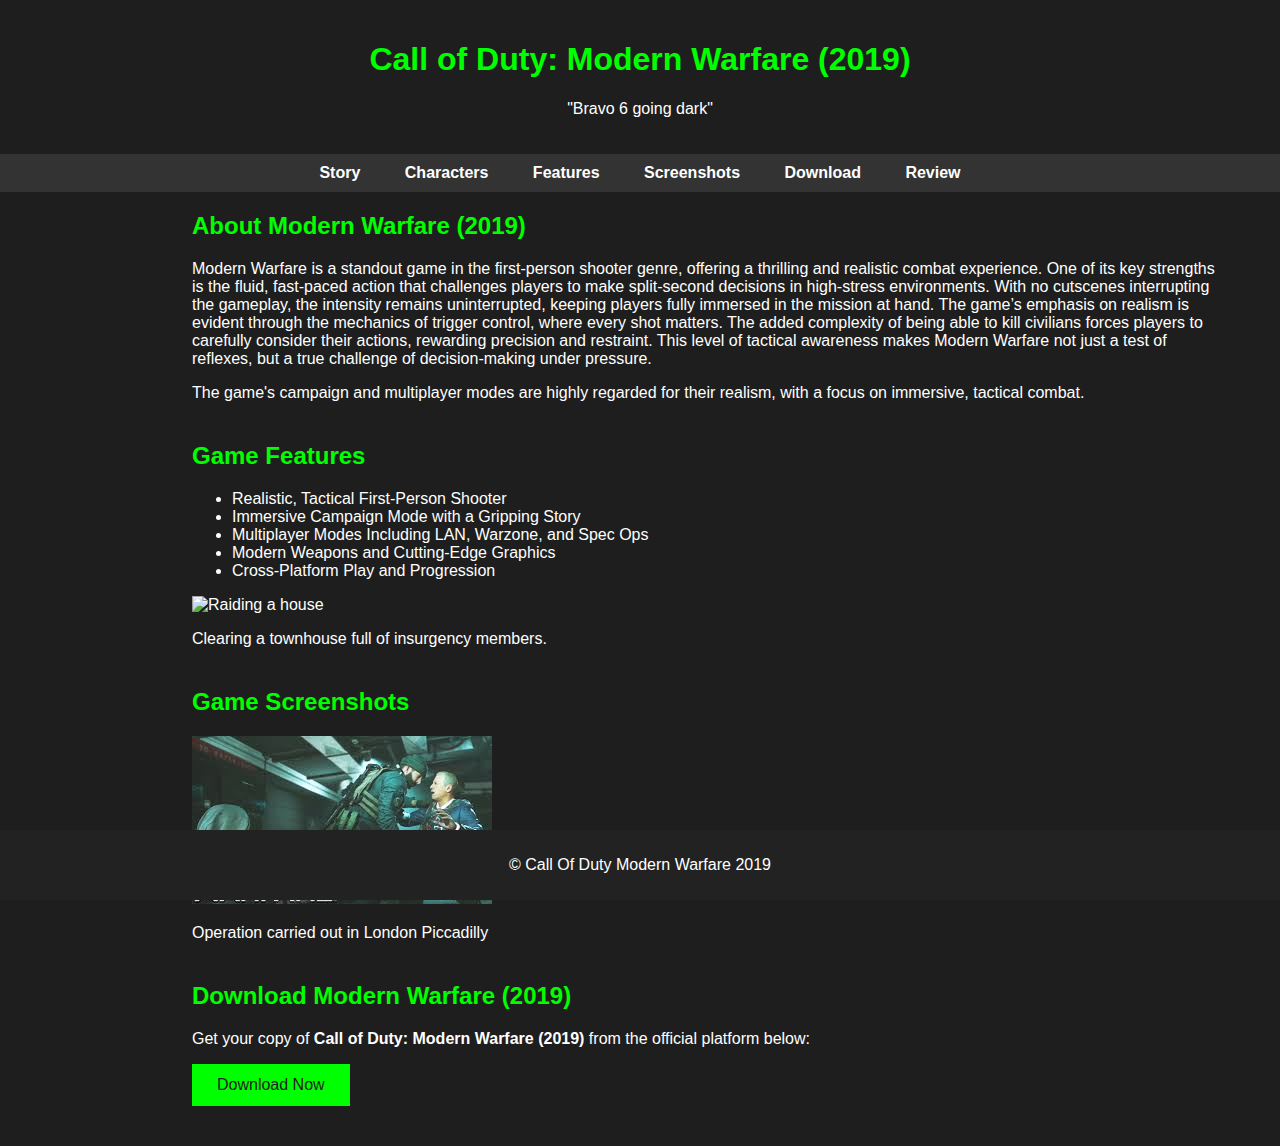
==== index.html @ 166d2d06 "removing website/doc folder" ====
<!DOCTYPE html>
<html lang="en">

<head>
    <meta charset="UTF-8">
    <meta name="viewport" content="width=device-width, initial-scale=1.0">
    <meta http-equiv="X-UA-Compatible" content="ie=edge">
    <link rel="stylesheet" href="style.css">
    <title>Call of Duty: Modern Warfare (2019)</title>
    <style>

    </style>
</head>

<body>

    <header>
        
        <a  id="title"href="index.html"><h1>Call of Duty: Modern Warfare (2019)</h1></a>
        <p>"Bravo 6 going dark"</p>
        
    </header>

    <nav>
        <a href="about.html">Story</a>
        <a href="people.html">Characters</a>
        <a href="features.html">Features</a>
        <a href="screenshots.html">Screenshots</a>
        <a href="download.html">Download</a>
        <a href="review.html">Review</a>
    </nav>

    <div class="container">

        <section id="about">
            <h2>About Modern Warfare (2019)</h2>
            <p>Modern Warfare is a standout game in the first-person shooter genre, offering a thrilling and realistic combat experience. One of its key strengths is the fluid, fast-paced action that challenges players to make split-second decisions in high-stress environments. With no cutscenes interrupting the gameplay, the intensity remains uninterrupted, keeping players fully immersed in the mission at hand. The game’s emphasis on realism is evident through the mechanics of trigger control, where every shot matters. The added complexity of being able to kill civilians forces players to carefully consider their actions, rewarding precision and restraint. This level of tactical awareness makes Modern Warfare not just a test of reflexes, but a true challenge of decision-making under pressure.



            </p>
            <p>The game's campaign and multiplayer modes are highly regarded for their realism, with a focus on immersive, tactical combat.</p>
        </section>

        <section id="features">
            <h2>Game Features</h2>
            <ul>
                <li>Realistic, Tactical First-Person Shooter</li>
                <li>Immersive Campaign Mode with a Gripping Story</li>
                <li>Multiplayer Modes Including LAN, Warzone, and Spec Ops</li>
                <li>Modern Weapons and Cutting-Edge Graphics</li>
                <li>Cross-Platform Play and Progression</li>
            </ul>
            <img src="https://static0.gamerantimages.com/wordpress/wp-content/uploads/2019/10/call-of-duty-modern-warfare-clean-house-mission-baby.jpg" alt="Raiding a house">
            <p>Clearing a townhouse full of insurgency members.</p>
        </section>

        <section id="Imagery">
            <h2>Game Screenshots</h2>
            <img src="[data-uri]" alt="Modern Warfare Screenshot" class="image">
            <p>Operation carried out in London Piccadilly</p>
        </section>

        <section id="download">
            <h2>Download Modern Warfare (2019)</h2>
            <p>Get your copy of <strong>Call of Duty: Modern Warfare (2019)</strong> from the official platform below:</p>
            <a href="https://www.callofduty.com/modernwarfare" target="_blank">
                <button>Download Now</button>
            </a>
        </section>

    </div>

    <footer>
        <p>&copy; Call Of Duty Modern Warfare 2019</p>
    </footer>

</body>

</html>
---- style.css ----
body {
    font-family: Arial, sans-serif;
    background-color: #1e1e1e;
    margin: 0;
    padding: 0;
    color: #fff;
}

header {
    background-color: #222;
    color: white;
    padding: 20px 0;
    text-align: center;
}

nav {
    background-color: #333;
    padding: 10px;
    text-align: center;
}

nav a {
    color: white;
    margin: 0 20px;
    text-decoration: none;
    font-weight: bold;
}

nav a:hover {
    text-decoration: underline;
}

.container {
    width: 80%;
    margin: 20px auto;
}

section {
    margin-bottom: 40px;
}

.image {
    max-width: 100%;
    height: auto;
}

footer {
    background-color: #222;
    color: white;
    text-align: center;
    padding: 10px 0;
    position: fixed;
    bottom: 0;
    width: 100%;
}

h2 {
    color: #00ff00;
}

button {
    padding: 12px 25px;
    font-size: 16px;
    background-color: #00ff00;
    color: #222;
    border: none;
    cursor: pointer;
}

button:hover {
    background-color: #008800;
}
div {
    padding-left: 10%;
}
#title{
    color: #00ff00;
    text-decoration: none;
}
header{
    background-color: #1e1e1e;
    background-size: 100%;
}
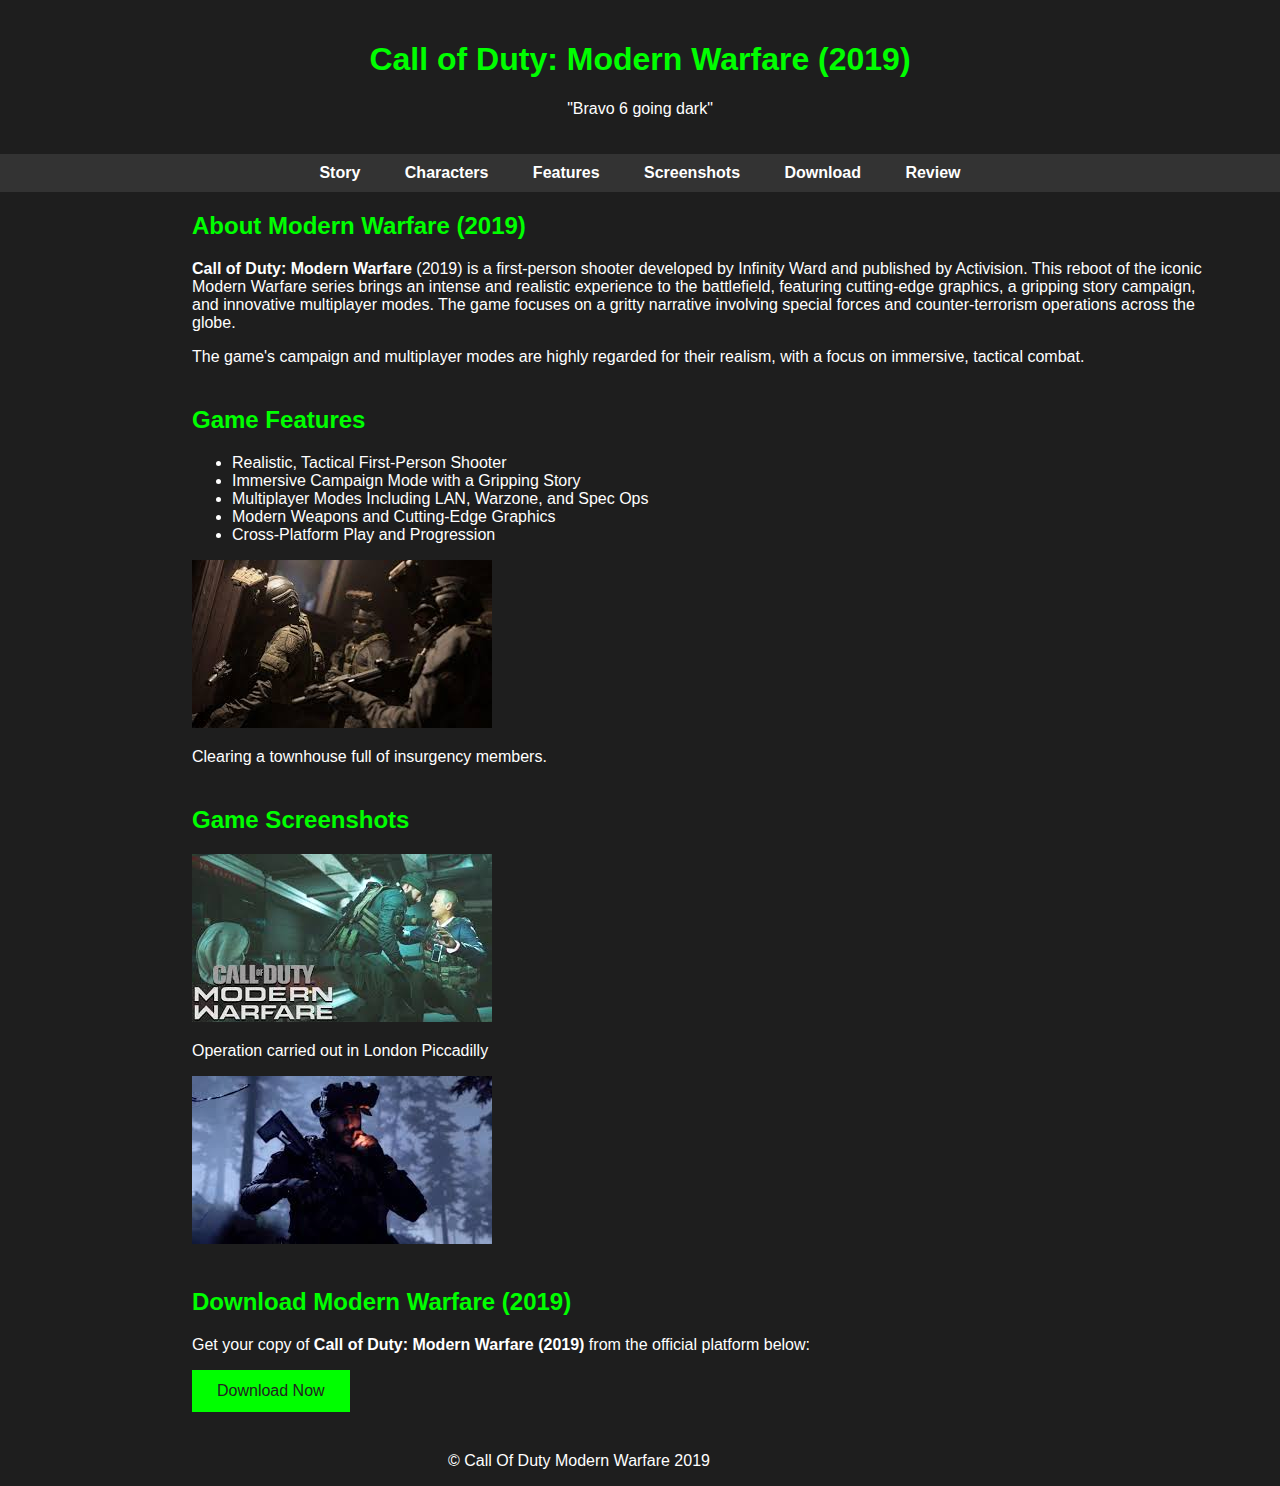
==== commit 595f5d04: "to index and beyond" ====
--- a/index.html
+++ b/index.html
@@ -34,11 +34,8 @@
 
         <section id="about">
             <h2>About Modern Warfare (2019)</h2>
-            <p>Modern Warfare is a standout game in the first-person shooter genre, offering a thrilling and realistic combat experience. One of its key strengths is the fluid, fast-paced action that challenges players to make split-second decisions in high-stress environments. With no cutscenes interrupting the gameplay, the intensity remains uninterrupted, keeping players fully immersed in the mission at hand. The game’s emphasis on realism is evident through the mechanics of trigger control, where every shot matters. The added complexity of being able to kill civilians forces players to carefully consider their actions, rewarding precision and restraint. This level of tactical awareness makes Modern Warfare not just a test of reflexes, but a true challenge of decision-making under pressure.
-
-
-
-            </p>
+            <p><strong>Call of Duty: Modern Warfare</strong> (2019) is a first-person shooter developed by Infinity Ward and published by Activision. This reboot of the iconic Modern Warfare series brings an intense and realistic experience to the battlefield,
+                featuring cutting-edge graphics, a gripping story campaign, and innovative multiplayer modes. The game focuses on a gritty narrative involving special forces and counter-terrorism operations across the globe.</p>
             <p>The game's campaign and multiplayer modes are highly regarded for their realism, with a focus on immersive, tactical combat.</p>
         </section>
 
@@ -51,7 +48,7 @@
                 <li>Modern Weapons and Cutting-Edge Graphics</li>
                 <li>Cross-Platform Play and Progression</li>
             </ul>
-            <img src="https://static0.gamerantimages.com/wordpress/wp-content/uploads/2019/10/call-of-duty-modern-warfare-clean-house-mission-baby.jpg" alt="Raiding a house">
+            <img src="[data-uri]" alt="Raiding a house">
             <p>Clearing a townhouse full of insurgency members.</p>
         </section>
 
@@ -59,6 +56,7 @@
             <h2>Game Screenshots</h2>
             <img src="[data-uri]" alt="Modern Warfare Screenshot" class="image">
             <p>Operation carried out in London Piccadilly</p>
+            <img src="[data-uri]" alt="Cpt Price smoking a cigarrete">
         </section>
 
         <section id="download">
@@ -71,9 +69,8 @@
 
     </div>
 
-    <footer>
-        <p>&copy; Call Of Duty Modern Warfare 2019</p>
-    </footer>
+    
+        <p id="bottompart">&copy; Call Of Duty Modern Warfare 2019</p>
 
 </body>
 
--- a/style.css
+++ b/style.css
@@ -80,4 +80,7 @@
 header{
     background-color: #1e1e1e;
     background-size: 100%;
+}
+#bottompart{
+    padding-left: 35%;
 }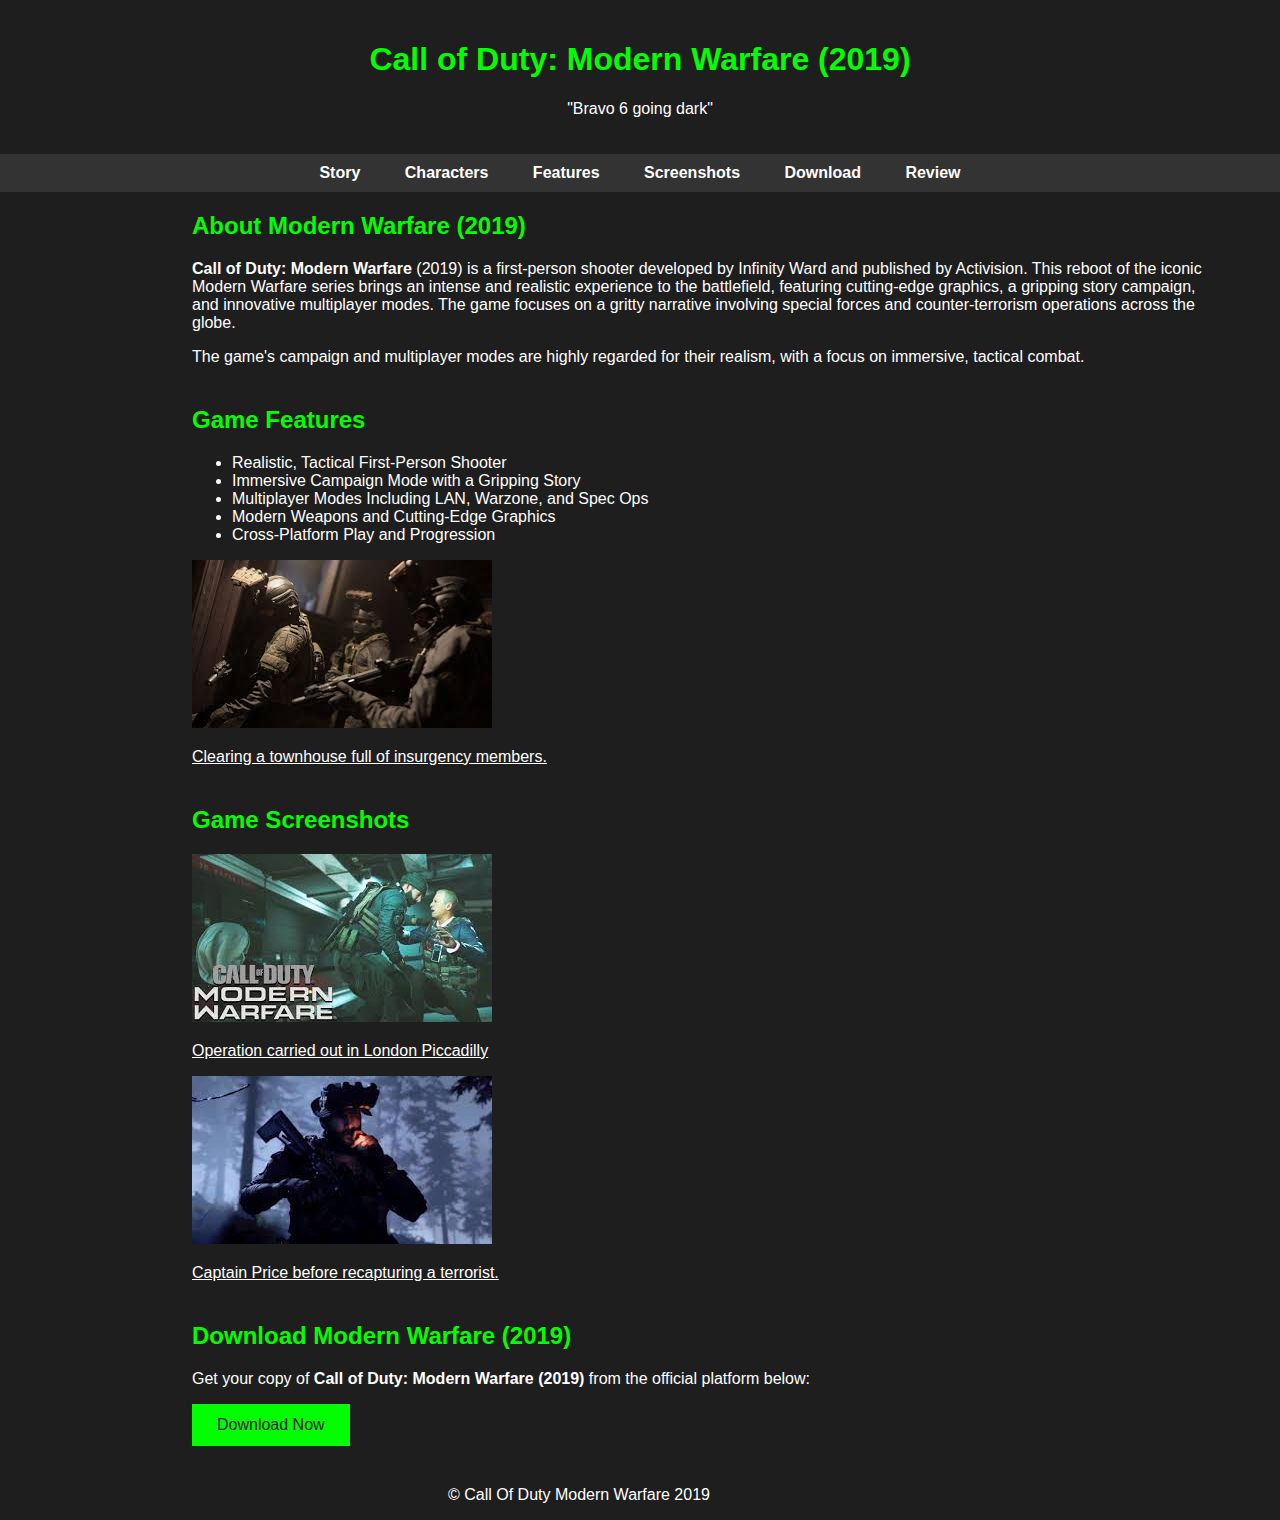
==== commit e66ea75c: "new image" ====
--- a/index.html
+++ b/index.html
@@ -49,14 +49,15 @@
                 <li>Cross-Platform Play and Progression</li>
             </ul>
             <img src="[data-uri]" alt="Raiding a house">
-            <p>Clearing a townhouse full of insurgency members.</p>
+            <p id="caption">Clearing a townhouse full of insurgency members.</p>
         </section>
 
         <section id="Imagery">
             <h2>Game Screenshots</h2>
             <img src="[data-uri]" alt="Modern Warfare Screenshot" class="image">
-            <p>Operation carried out in London Piccadilly</p>
+            <p id="caption">Operation carried out in London Piccadilly</p>
             <img src="[data-uri]" alt="Cpt Price smoking a cigarrete">
+            <p id="caption">Captain Price before recapturing a terrorist.</p>
         </section>
 
         <section id="download">
--- a/style.css
+++ b/style.css
@@ -83,4 +83,7 @@
 }
 #bottompart{
     padding-left: 35%;
+}
+#caption{
+   text-decoration:underline;
 }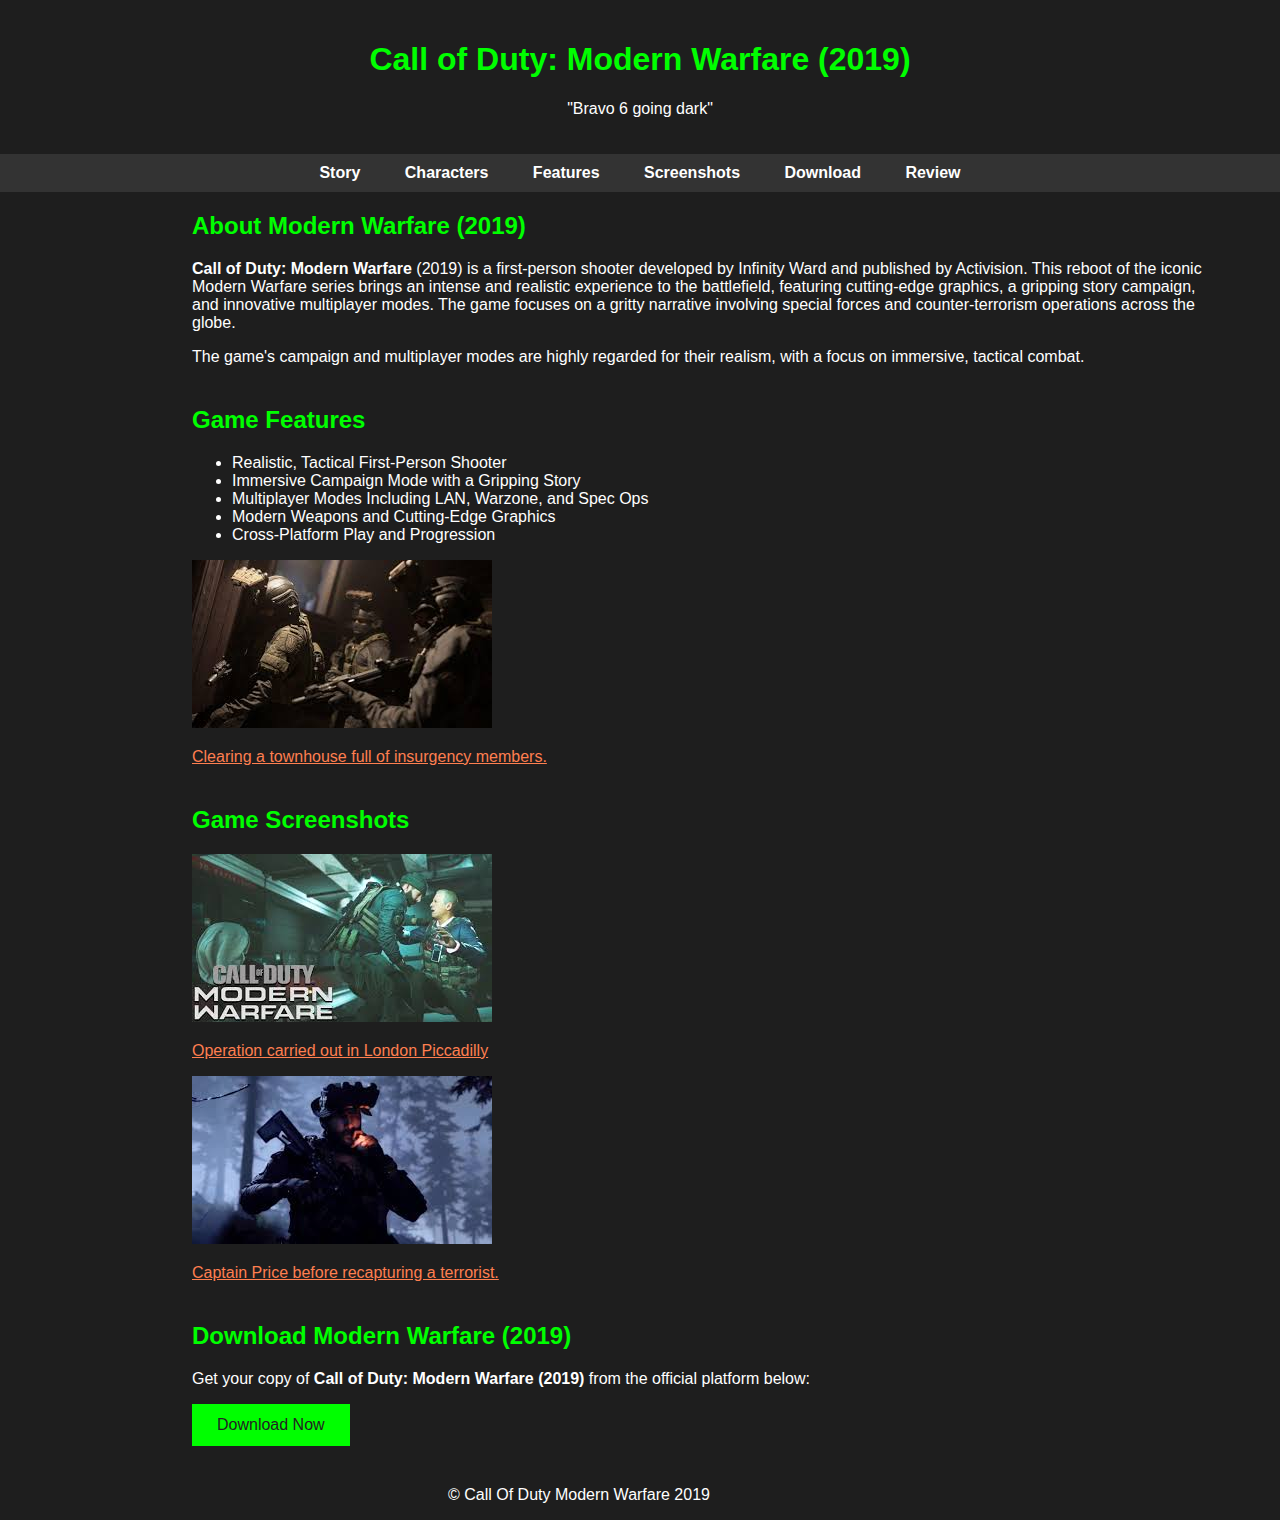
==== commit 5c844522: "id=bottompart movement bestie" ====
--- a/index.html
+++ b/index.html
@@ -52,9 +52,9 @@
             <p id="caption">Clearing a townhouse full of insurgency members.</p>
         </section>
 
-        <section id="Imagery">
+        <section >
             <h2>Game Screenshots</h2>
-            <img src="[data-uri]" alt="Modern Warfare Screenshot" class="image">
+            <img src="[data-uri]" alt="Modern Warfare Screenshot" >
             <p id="caption">Operation carried out in London Piccadilly</p>
             <img src="[data-uri]" alt="Cpt Price smoking a cigarrete">
             <p id="caption">Captain Price before recapturing a terrorist.</p>
--- a/style.css
+++ b/style.css
@@ -39,19 +39,9 @@
     margin-bottom: 40px;
 }
 
-.image {
+img {
     max-width: 100%;
     height: auto;
-}
-
-footer {
-    background-color: #222;
-    color: white;
-    text-align: center;
-    padding: 10px 0;
-    position: fixed;
-    bottom: 0;
-    width: 100%;
 }
 
 h2 {
@@ -86,4 +76,5 @@
 }
 #caption{
    text-decoration:underline;
+   color:coral;
 }